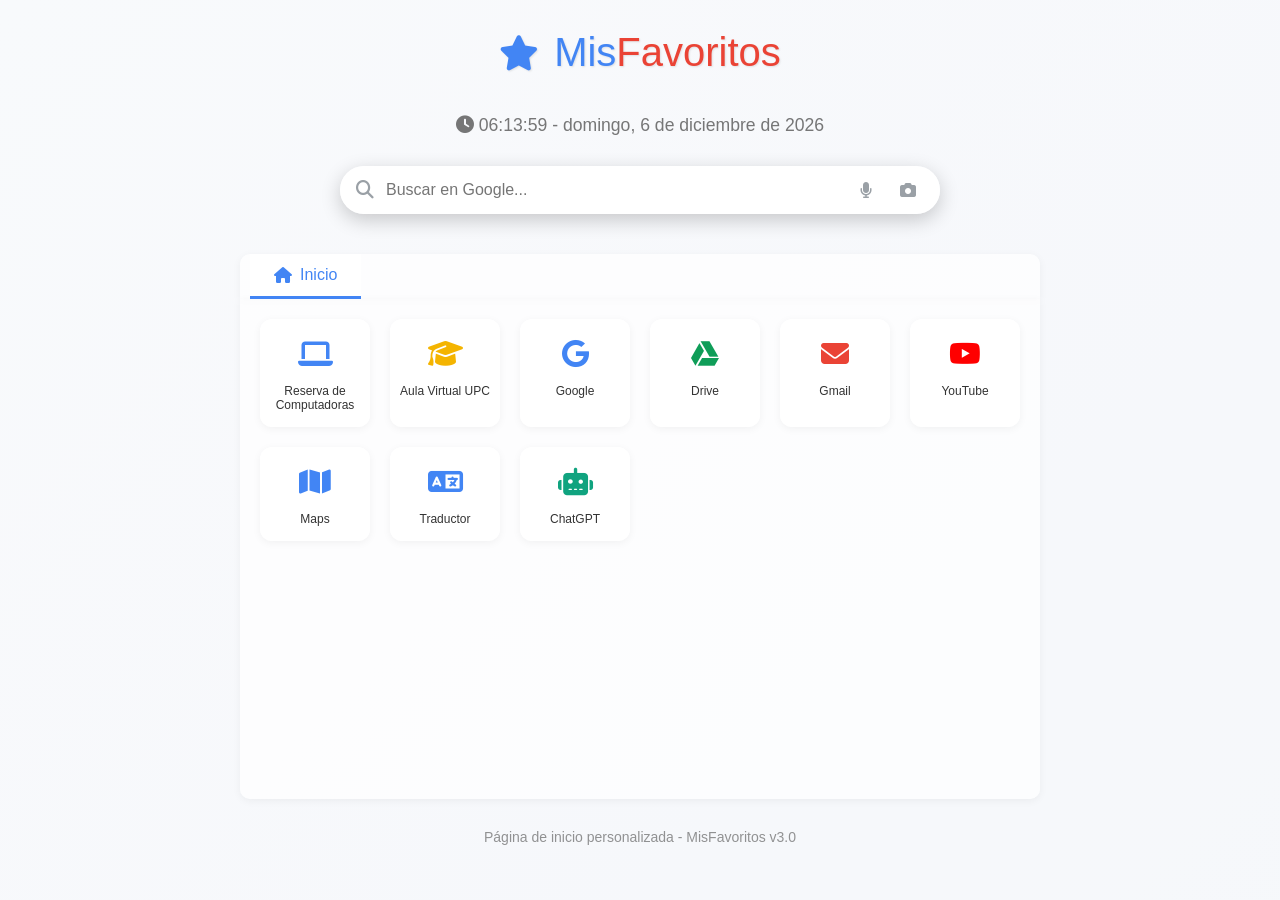
==== Index.html @ 941e48a5 "Create Index.html" ====
<!DOCTYPE html>
<html lang="es">
<head>
    <meta charset="UTF-8">
    <meta name="viewport" content="width=device-width, initial-scale=1.0">
    <title>MisFavoritos - Página de Inicio</title>
    <link rel="stylesheet" href="https://cdnjs.cloudflare.com/ajax/libs/font-awesome/6.4.0/css/all.min.css">
    <style>
        * {
            margin: 0;
            padding: 0;
            box-sizing: border-box;
            font-family: 'Segoe UI', Tahoma, Geneva, Verdana, sans-serif;
        }
        
        body {
            background: linear-gradient(135deg, #f5f7fa, #e4eaf5);
            background-size: 400% 400%;
            animation: gradientBG 15s ease infinite;
            min-height: 100vh;
            color: #333;
            overflow-x: hidden;
            position: relative;
            padding: 20px;
            display: flex;
            justify-content: center;
            align-items: flex-start;
        }
        
        @keyframes gradientBG {
            0% { background-position: 0% 50%; }
            50% { background-position: 100% 50%; }
            100% { background-position: 0% 50%; }
        }
        
        .center-content {
            max-width: 800px;
            width: 100%;
            display: flex;
            flex-direction: column;
        }
        
        .overlay {
            position: fixed;
            top: 0;
            left: 0;
            width: 100%;
            height: 100%;
            background: rgba(255, 255, 255, 0.3);
            z-index: 1;
        }
        
        .container {
            position: relative;
            z-index: 2;
            width: 100%;
        }
        
        header {
            display: flex;
            justify-content: center;
            align-items: center;
            margin-bottom: 30px;
            padding: 10px 0;
        }
        
        .logo {
            font-size: 2.5rem;
            text-shadow: 1px 1px 2px rgba(0, 0, 0, 0.1);
            display: flex;
            align-items: center;
            color: #4285f4;
        }
        
        .logo span {
            color: #ea4335;
        }
        
        .logo i {
            margin-right: 15px;
            font-size: 2.2rem;
        }
        
        .clock {
            font-size: 1.1rem;
            opacity: 0.8;
            text-align: center;
            margin-bottom: 30px;
            color: #555;
        }
        
        .search-box {
            width: 100%;
            margin: 20px 0 40px;
            display: flex;
            flex-direction: column;
            align-items: center;
        }
        
        .search-form {
            width: 100%;
            max-width: 600px;
            position: relative;
        }
        
        .search-container {
            width: 100%;
            display: flex;
            align-items: center;
            background: rgba(255, 255, 255, 0.95);
            border-radius: 24px;
            box-shadow: 0 4px 12px rgba(0, 0, 0, 0.1);
            padding: 0 16px;
            height: 48px;
            transition: box-shadow 0.2s;
        }
        
        .search-container:hover {
            box-shadow: 0 6px 16px rgba(0, 0, 0, 0.15);
        }
        
        .search-container:focus-within {
            box-shadow: 0 6px 20px rgba(0, 0, 0, 0.2);
        }
        
        .search-icon {
            color: #9aa0a6;
            margin-right: 12px;
            font-size: 18px;
        }
        
        .search-input {
            flex: 1;
            border: none;
            outline: none;
            font-size: 16px;
            background: transparent;
            color: #333;
            height: 100%;
        }
        
        .search-actions {
            display: flex;
            align-items: center;
            gap: 12px;
        }
        
        .search-action {
            color: #9aa0a6;
            cursor: pointer;
            padding: 8px;
            border-radius: 50%;
            transition: background-color 0.2s;
            display: flex;
            align-items: center;
            justify-content: center;
        }
        
        .search-action:hover {
            background-color: rgba(60, 64, 67, 0.08);
        }
        
        .tabs-container {
            margin: 30px 0;
            position: relative;
        }
        
        .tabs-wrapper {
            display: flex;
            align-items: center;
            background: rgba(255, 255, 255, 0.7);
            border-radius: 10px 10px 0 0;
            overflow-x: auto;
            padding: 0 10px;
            box-shadow: 0 2px 8px rgba(0, 0, 0, 0.05);
        }
        
        .tabs {
            display: flex;
            flex: 1;
        }
        
        .tab {
            padding: 12px 24px;
            cursor: pointer;
            transition: all 0.3s;
            border-bottom: 3px solid transparent;
            font-weight: 500;
            position: relative;
            white-space: nowrap;
            display: flex;
            align-items: center;
            gap: 8px;
            color: #555;
        }
        
        .tab.active {
            background: rgba(255, 255, 255, 0.9);
            border-bottom: 3px solid #4285f4;
            color: #4285f4;
        }
        
        .tab:hover:not(.active) {
            background: rgba(255, 255, 255, 0.8);
        }
        
        .tab-content {
            display: none;
            background: rgba(255, 255, 255, 0.7);
            border-radius: 0 0 10px 10px;
            padding: 20px;
            min-height: 500px;
            box-shadow: 0 2px 8px rgba(0, 0, 0, 0.05);
        }
        
        .tab-content.active {
            display: block;
        }
        
        .shortcuts-grid {
            display: grid;
            grid-template-columns: repeat(auto-fill, minmax(100px, 1fr));
            gap: 20px;
        }
        
        .shortcut {
            background: rgba(255, 255, 255, 0.9);
            backdrop-filter: blur(10px);
            border-radius: 12px;
            padding: 15px 10px;
            transition: all 0.3s;
            display: flex;
            flex-direction: column;
            align-items: center;
            position: relative;
            cursor: pointer;
            text-decoration: none;
            color: #333;
            box-shadow: 0 2px 8px rgba(0, 0, 0, 0.05);
        }
        
        .shortcut:hover {
            transform: translateY(-5px);
            background: rgba(255, 255, 255, 1);
            box-shadow: 0 6px 16px rgba(0, 0, 0, 0.1);
        }
        
        .shortcut-icon {
            font-size: 28px;
            margin-bottom: 10px;
            width: 40px;
            height: 40px;
            display: flex;
            align-items: center;
            justify-content: center;
        }
        
        /* Colores específicos para cada icono */
        .shortcut[data-shortcut-id="sc-1"] .shortcut-icon i {
            color: #4285f4; /* Azul para Reserva de Computadoras */
        }
        
        .shortcut[data-shortcut-id="sc-2"] .shortcut-icon i {
            color: #f4b400; /* Amarillo/naranja para Aula Virtual */
        }
        
        .shortcut[data-shortcut-id="sc-3"] .shortcut-icon i {
            color: #4285f4; /* Azul Google */
        }
        
        .shortcut[data-shortcut-id="sc-4"] .shortcut-icon i {
            color: #0f9d58; /* Verde Drive */
        }
        
        .shortcut[data-shortcut-id="sc-5"] .shortcut-icon i {
            color: #ea4335; /* Rojo Gmail */
        }
        
        .shortcut[data-shortcut-id="sc-6"] .shortcut-icon i {
            color: #ff0000; /* Rojo YouTube */
        }
        
        .shortcut[data-shortcut-id="sc-7"] .shortcut-icon i {
            color: #4285f4; /* Azul Maps */
        }
        
        .shortcut[data-shortcut-id="sc-8"] .shortcut-icon i {
            color: #4285f4; /* Azul Traductor */
        }
        
        .shortcut[data-shortcut-id="sc-9"] .shortcut-icon i {
            color: #10a37f; /* Verde ChatGPT */
        }
        
        .shortcut-name {
            font-size: 12px;
            text-align: center;
            word-break: break-word;
            max-width: 100%;
        }

        .credit {
            margin-top: 30px;
            text-align: center;
            opacity: 0.7;
            font-size: 14px;
            color: #666;
        }

        @media (max-width: 768px) {
            .logo {
                font-size: 1.8rem;
            }
            
            .shortcuts-grid {
                grid-template-columns: repeat(auto-fill, minmax(80px, 1fr));
                gap: 15px;
            }
            
            header {
                flex-direction: column;
                gap: 15px;
                text-align: center;
            }
        }
    </style>
</head>
<body>
    <div class="overlay"></div>
    
    <!-- Contenido central completamente centrado -->
    <div class="center-content">
        <div class="container">
            <header>
                <div class="logo">
                    <i class="fas fa-star"></i>
                    Mis<span>Favoritos</span>
                </div>
            </header>
            
            <div class="clock" id="clock">Cargando hora...</div>
            
            <div class="search-box">
                <form class="search-form" action="https://www.google.com/search" method="GET" target="_top" id="googleSearchForm">
                    <div class="search-container">
                        <i class="fas fa-search search-icon"></i>
                        <input type="text" name="q" class="search-input" placeholder="Buscar en Google..." id="searchInput">
                        <div class="search-actions">
                            <div class="search-action" id="voiceSearch" title="Búsqueda por voz">
                                <i class="fas fa-microphone"></i>
                            </div>
                            <div class="search-action" id="imageSearch" title="Búsqueda por imagen">
                                <i class="fas fa-camera"></i>
                            </div>
                        </div>
                    </div>
                </form>
            </div>
            
            <div class="tabs-container">
                <div class="tabs-wrapper">
                    <div class="tabs" id="tabsList">
                        <!-- Las pestañas se generarán aquí -->
                    </div>
                </div>
                
                <div id="tabContents">
                    <!-- El contenido de las pestañas se generará aquí -->
                </div>
            </div>
            
            <div class="credit">
                Página de inicio personalizada - MisFavoritos v3.0
            </div>
        </div>
    </div>

    <script>
        // DATOS DE LA PÁGINA
        const tabs = [
            {
                id: 'tab-1',
                name: 'Inicio',
                icon: 'fas fa-home',
                active: true,
                content: [{
                    type: "shortcuts",
                    shortcuts: [
                        {
                            id: 'sc-1',
                            name: 'Reserva de Computadoras',
                            url: 'https://bibliotecareserva.upc.edu.pe/space/130510',
                            icon: 'fas fa-laptop'
                        },
                        {
                            id: 'sc-2',
                            name: 'Aula Virtual UPC',
                            url: 'https://aulavirtual.upc.edu.pe/',
                            icon: 'fas fa-graduation-cap'
                        },
                        {
                            id: 'sc-3',
                            name: 'Google',
                            url: 'https://google.com',
                            icon: 'fab fa-google'
                        },
                        {
                            id: 'sc-4',
                            name: 'Drive',
                            url: 'https://drive.google.com',
                            icon: 'fab fa-google-drive'
                        },
                        {
                            id: 'sc-5',
                            name: 'Gmail',
                            url: 'https://gmail.com',
                            icon: 'fas fa-envelope'
                        },
                        {
                            id: 'sc-6',
                            name: 'YouTube',
                            url: 'https://youtube.com',
                            icon: 'fab fa-youtube'
                        },
                        {
                            id: 'sc-7',
                            name: 'Maps',
                            url: 'https://maps.google.com',
                            icon: 'fas fa-map'
                        },
                        {
                            id: 'sc-8',
                            name: 'Traductor',
                            url: 'https://translate.google.com',
                            icon: 'fas fa-language'
                        },
                        {
                            id: 'sc-9',
                            name: 'ChatGPT',
                            url: 'https://chat.openai.com',
                            icon: 'fas fa-robot'
                        }
                    ]
                }]
            }
        ];

        // FUNCIONES DE UTILIDAD
        function updateClock() {
            const now = new Date();
            const timeString = now.toLocaleTimeString('es-ES', {
                hour: '2-digit',
                minute: '2-digit',
                second: '2-digit'
            });
            const dateString = now.toLocaleDateString('es-ES', {
                weekday: 'long',
                year: 'numeric',
                month: 'long',
                day: 'numeric'
            });
            
            document.getElementById('clock').innerHTML = `
                <i class="fas fa-clock"></i> ${timeString} - ${dateString}
            `;
        }

        // FUNCIONES DE INTERFAZ
        function renderTabs() {
            const tabsList = document.getElementById('tabsList');
            const tabContents = document.getElementById('tabContents');
            
            tabsList.innerHTML = '';
            tabContents.innerHTML = '';

            tabs.forEach((tab, index) => {
                // Crear elemento de pestaña
                const tabElement = document.createElement('div');
                tabElement.className = `tab ${tab.active ? 'active' : ''}`;
                tabElement.innerHTML = `
                    <i class="${tab.icon}"></i>
                    <span>${tab.name}</span>
                `;
                
                tabElement.addEventListener('click', () => {
                    switchTab(tab.id);
                });
                
                tabsList.appendChild(tabElement);

                // Crear contenido de pestaña
                const tabContent = document.createElement('div');
                tabContent.className = `tab-content ${tab.active ? 'active' : ''}`;
                tabContent.id = `content-${tab.id}`;
                
                if (tab.content && tab.content[0]) {
                    if (tab.content[0].type === "shortcuts" && tab.content[0].shortcuts) {
                        // Contenido normal con accesos directos
                        tabContent.innerHTML = `
                            <div class="shortcuts-grid">
                                ${tab.content[0].shortcuts.map(shortcut => `
                                    <a href="${shortcut.url}" target="_blank" class="shortcut" data-shortcut-id="${shortcut.id}">
                                        <div class="shortcut-icon">
                                            <i class="${shortcut.icon}"></i>
                                        </div>
                                        <div class="shortcut-name">${shortcut.name}</div>
                                    </a>
                                `).join('')}
                            </div>
                        `;
                    }
                }
                
                tabContents.appendChild(tabContent);
            });
        }

        function switchTab(tabId) {
            console.log('Cambiando a pestaña:', tabId);
            tabs.forEach(tab => {
                tab.active = tab.id === tabId;
            });
            renderTabs();
        }

        // INICIAR APLICACIÓN
        function initializeApp() {
            console.log('Iniciando página estática de MisFavoritos...');
            
            // Configurar reloj
            updateClock();
            setInterval(updateClock, 1000);
            
            // Renderizar interfaz
            renderTabs();
            
            // Enfocar el campo de búsqueda
            document.querySelector('.search-input').focus();
            
            // Configurar eventos de búsqueda
            const voiceSearch = document.getElementById('voiceSearch');
            const imageSearch = document.getElementById('imageSearch');
            const searchForm = document.getElementById('googleSearchForm');
            
            // Búsqueda por voz (simulación)
            voiceSearch.addEventListener('click', function(e) {
                e.preventDefault();
                // Simulación de búsqueda por voz
                alert('Función de búsqueda por voz. En un navegador compatible, se activaría el reconocimiento de voz.');
            });
            
            // Búsqueda por imagen
            imageSearch.addEventListener('click', function(e) {
                e.preventDefault();
                // Redirigir a la búsqueda por imagen de Google
                window.open('https://images.google.com/', '_blank');
            });
            
            console.log('Página cargada correctamente');
        }

        document.addEventListener('DOMContentLoaded', initializeApp);
    </script>
</body>
</html>
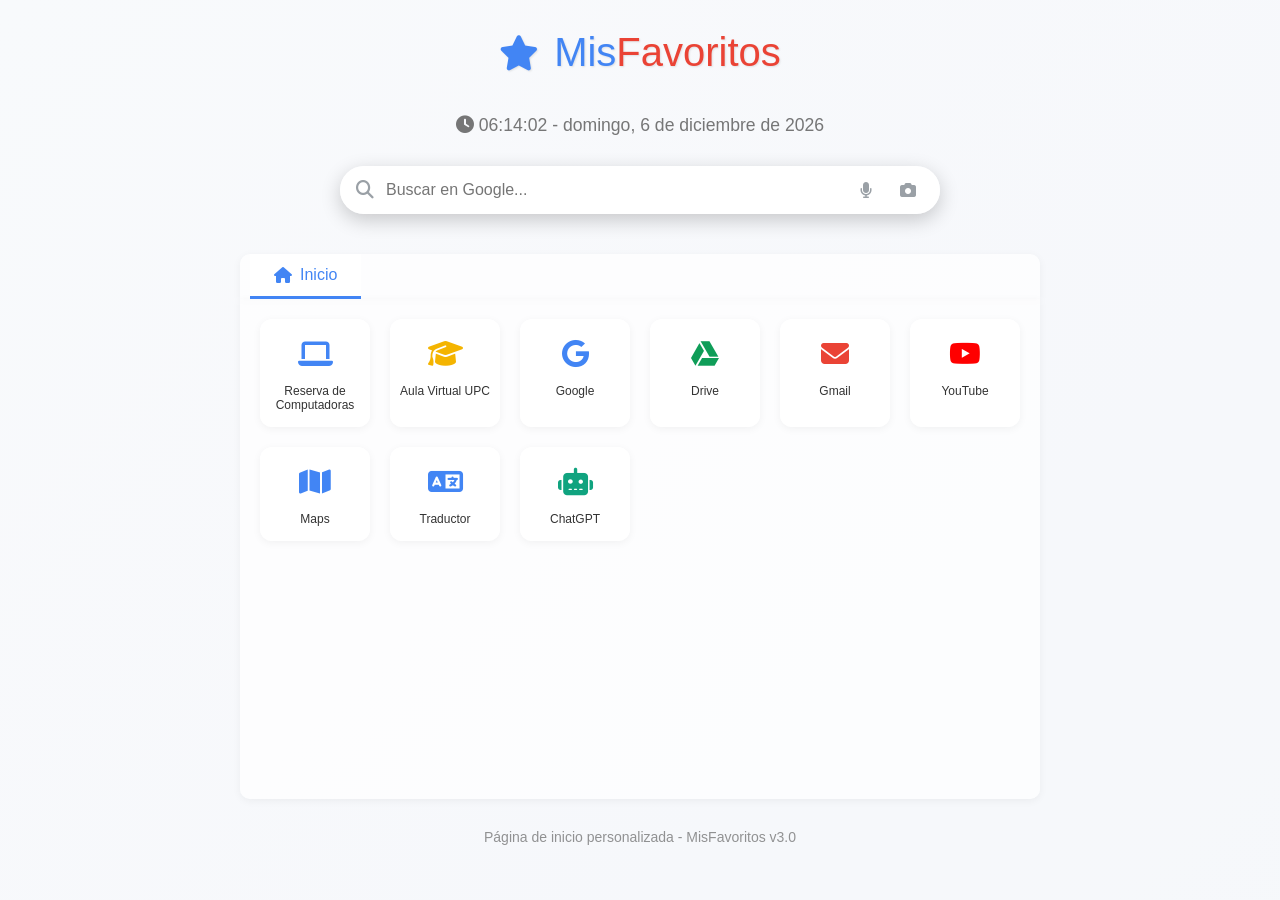
==== commit de6720f8: "Update Index.html" ====
--- a/Index.html
+++ b/Index.html
@@ -3,8 +3,28 @@
 <head>
     <meta charset="UTF-8">
     <meta name="viewport" content="width=device-width, initial-scale=1.0">
+    <meta name="description" content="Página de inicio personalizada con accesos directos a servicios educativos y herramientas digitales">
+    <meta name="keywords" content="favoritos, accesos directos, educación, UPC, herramientas digitales">
+    <meta name="author" content="MisFavoritos">
+    <meta name="robots" content="index, follow">
+    
+    <!-- Open Graph / Facebook -->
+    <meta property="og:type" content="website">
+    <meta property="og:title" content="MisFavoritos - Página de Inicio">
+    <meta property="og:description" content="Página de inicio personalizada con accesos directos a servicios educativos">
+    
+    <!-- Favicon -->
+    <link rel="icon" type="image/x-icon" href="favicon.ico">
+    <link rel="icon" type="image/png" sizes="32x32" href="favicon-32x32.png">
+    <link rel="icon" type="image/png" sizes="16x16" href="favicon-16x16.png">
+    
     <title>MisFavoritos - Página de Inicio</title>
-    <link rel="stylesheet" href="https://cdnjs.cloudflare.com/ajax/libs/font-awesome/6.4.0/css/all.min.css">
+    
+    <!-- Preload critical resources -->
+    <link rel="preload" href="https://cdnjs.cloudflare.com/ajax/libs/font-awesome/6.4.0/css/all.min.css" as="style">
+    <link rel="stylesheet" href="https://cdnjs.cloudflare.com/ajax/libs/font-awesome/6.4.0/css/all.min.css" media="print" onload="this.media='all'">
+    <noscript><link rel="stylesheet" href="https://cdnjs.cloudflare.com/ajax/libs/font-awesome/6.4.0/css/all.min.css"></noscript>
+    
     <style>
         * {
             margin: 0;
@@ -48,6 +68,7 @@
             height: 100%;
             background: rgba(255, 255, 255, 0.3);
             z-index: 1;
+            pointer-events: none;
         }
         
         .container {
@@ -257,39 +278,39 @@
         
         /* Colores específicos para cada icono */
         .shortcut[data-shortcut-id="sc-1"] .shortcut-icon i {
-            color: #4285f4; /* Azul para Reserva de Computadoras */
+            color: #4285f4;
         }
         
         .shortcut[data-shortcut-id="sc-2"] .shortcut-icon i {
-            color: #f4b400; /* Amarillo/naranja para Aula Virtual */
+            color: #f4b400;
         }
         
         .shortcut[data-shortcut-id="sc-3"] .shortcut-icon i {
-            color: #4285f4; /* Azul Google */
+            color: #4285f4;
         }
         
         .shortcut[data-shortcut-id="sc-4"] .shortcut-icon i {
-            color: #0f9d58; /* Verde Drive */
+            color: #0f9d58;
         }
         
         .shortcut[data-shortcut-id="sc-5"] .shortcut-icon i {
-            color: #ea4335; /* Rojo Gmail */
+            color: #ea4335;
         }
         
         .shortcut[data-shortcut-id="sc-6"] .shortcut-icon i {
-            color: #ff0000; /* Rojo YouTube */
+            color: #ff0000;
         }
         
         .shortcut[data-shortcut-id="sc-7"] .shortcut-icon i {
-            color: #4285f4; /* Azul Maps */
+            color: #4285f4;
         }
         
         .shortcut[data-shortcut-id="sc-8"] .shortcut-icon i {
-            color: #4285f4; /* Azul Traductor */
+            color: #4285f4;
         }
         
         .shortcut[data-shortcut-id="sc-9"] .shortcut-icon i {
-            color: #10a37f; /* Verde ChatGPT */
+            color: #10a37f;
         }
         
         .shortcut-name {
@@ -305,6 +326,21 @@
             opacity: 0.7;
             font-size: 14px;
             color: #666;
+        }
+
+        /* Loading animation */
+        .loading {
+            display: inline-block;
+            width: 20px;
+            height: 20px;
+            border: 3px solid rgba(0,0,0,.1);
+            border-radius: 50%;
+            border-top-color: #4285f4;
+            animation: spin 1s ease-in-out infinite;
+        }
+
+        @keyframes spin {
+            to { transform: rotate(360deg); }
         }
 
         @media (max-width: 768px) {
@@ -338,13 +374,15 @@
                 </div>
             </header>
             
-            <div class="clock" id="clock">Cargando hora...</div>
+            <div class="clock" id="clock">
+                <span class="loading"></span> Cargando...
+            </div>
             
             <div class="search-box">
                 <form class="search-form" action="https://www.google.com/search" method="GET" target="_top" id="googleSearchForm">
                     <div class="search-container">
                         <i class="fas fa-search search-icon"></i>
-                        <input type="text" name="q" class="search-input" placeholder="Buscar en Google..." id="searchInput">
+                        <input type="text" name="q" class="search-input" placeholder="Buscar en Google..." id="searchInput" autocomplete="off">
                         <div class="search-actions">
                             <div class="search-action" id="voiceSearch" title="Búsqueda por voz">
                                 <i class="fas fa-microphone"></i>
@@ -460,15 +498,20 @@
                 day: 'numeric'
             });
             
-            document.getElementById('clock').innerHTML = `
-                <i class="fas fa-clock"></i> ${timeString} - ${dateString}
-            `;
+            const clockElement = document.getElementById('clock');
+            if (clockElement) {
+                clockElement.innerHTML = `
+                    <i class="fas fa-clock"></i> ${timeString} - ${dateString}
+                `;
+            }
         }
 
         // FUNCIONES DE INTERFAZ
         function renderTabs() {
             const tabsList = document.getElementById('tabsList');
             const tabContents = document.getElementById('tabContents');
+            
+            if (!tabsList || !tabContents) return;
             
             tabsList.innerHTML = '';
             tabContents.innerHTML = '';
@@ -499,7 +542,7 @@
                         tabContent.innerHTML = `
                             <div class="shortcuts-grid">
                                 ${tab.content[0].shortcuts.map(shortcut => `
-                                    <a href="${shortcut.url}" target="_blank" class="shortcut" data-shortcut-id="${shortcut.id}">
+                                    <a href="${shortcut.url}" target="_blank" class="shortcut" data-shortcut-id="${shortcut.id}" rel="noopener noreferrer">
                                         <div class="shortcut-icon">
                                             <i class="${shortcut.icon}"></i>
                                         </div>
@@ -516,7 +559,6 @@
         }
 
         function switchTab(tabId) {
-            console.log('Cambiando a pestaña:', tabId);
             tabs.forEach(tab => {
                 tab.active = tab.id === tabId;
             });
@@ -525,8 +567,6 @@
 
         // INICIAR APLICACIÓN
         function initializeApp() {
-            console.log('Iniciando página estática de MisFavoritos...');
-            
             // Configurar reloj
             updateClock();
             setInterval(updateClock, 1000);
@@ -535,31 +575,38 @@
             renderTabs();
             
             // Enfocar el campo de búsqueda
-            document.querySelector('.search-input').focus();
+            const searchInput = document.querySelector('.search-input');
+            if (searchInput) {
+                searchInput.focus();
+            }
             
             // Configurar eventos de búsqueda
             const voiceSearch = document.getElementById('voiceSearch');
             const imageSearch = document.getElementById('imageSearch');
-            const searchForm = document.getElementById('googleSearchForm');
             
             // Búsqueda por voz (simulación)
-            voiceSearch.addEventListener('click', function(e) {
-                e.preventDefault();
-                // Simulación de búsqueda por voz
-                alert('Función de búsqueda por voz. En un navegador compatible, se activaría el reconocimiento de voz.');
-            });
+            if (voiceSearch) {
+                voiceSearch.addEventListener('click', function(e) {
+                    e.preventDefault();
+                    alert('Función de búsqueda por voz. En un navegador compatible, se activaría el reconocimiento de voz.');
+                });
+            }
             
             // Búsqueda por imagen
-            imageSearch.addEventListener('click', function(e) {
-                e.preventDefault();
-                // Redirigir a la búsqueda por imagen de Google
-                window.open('https://images.google.com/', '_blank');
-            });
-            
-            console.log('Página cargada correctamente');
-        }
-
-        document.addEventListener('DOMContentLoaded', initializeApp);
+            if (imageSearch) {
+                imageSearch.addEventListener('click', function(e) {
+                    e.preventDefault();
+                    window.open('https://images.google.com/', '_blank', 'noopener,noreferrer');
+                });
+            }
+        }
+
+        // Iniciar cuando el DOM esté listo
+        if (document.readyState === 'loading') {
+            document.addEventListener('DOMContentLoaded', initializeApp);
+        } else {
+            initializeApp();
+        }
     </script>
 </body>
 </html>
